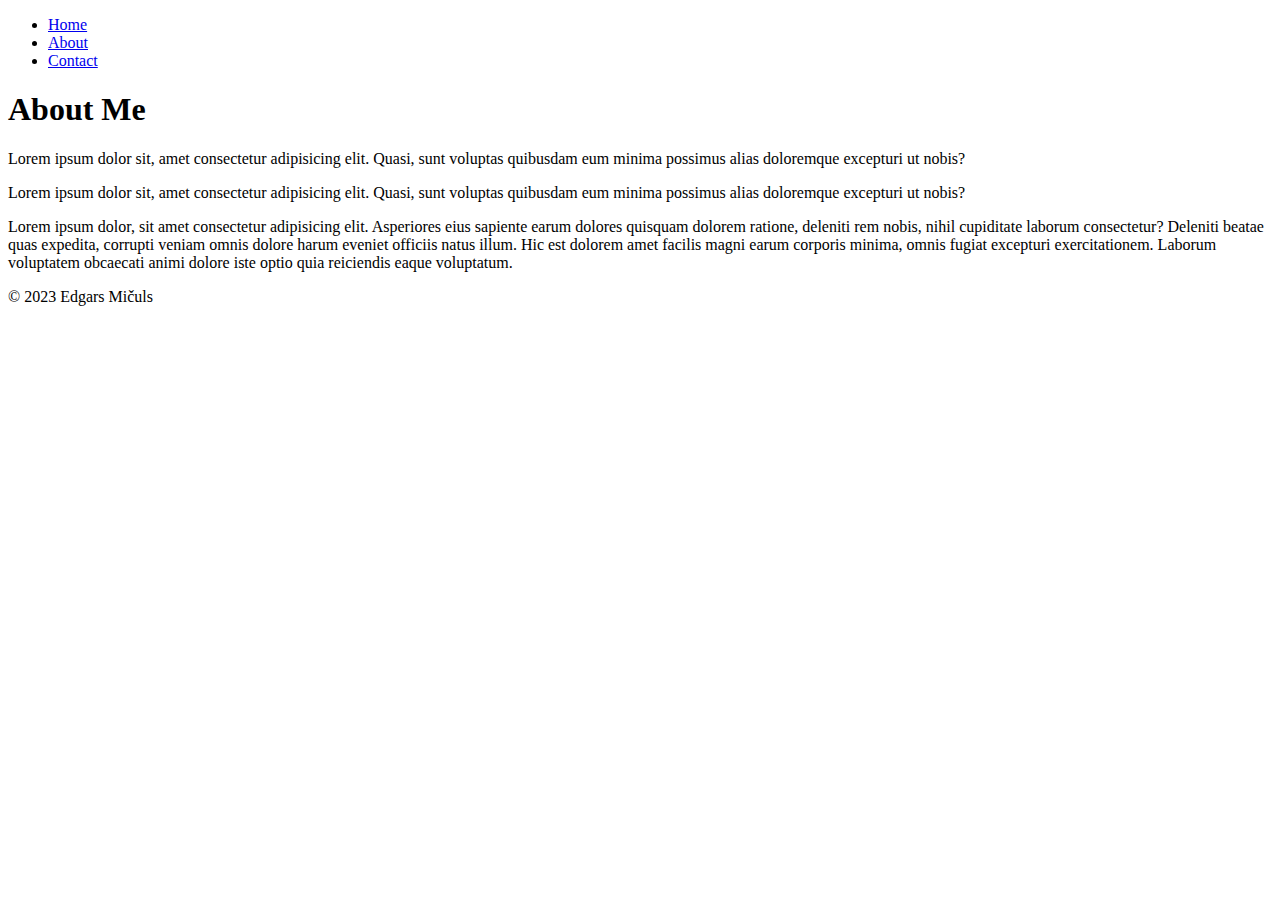
==== about.html @ 7ff41db7 "Initial commit" ====
<!DOCTYPE html>
<html lang="en">

<head>
    <meta charset="UTF-8" />
    <meta http-equiv="X-UA-Compatible" content="IE=edge" />
    <meta name="viewport" content="width=device-width, initial-scale=1.0" />
    <title>Portfolio</title>
</head>

<body>
    <header>
        <nav>
            <ul>
                <li><a href="index.html">Home</a></li>
                <li><a href="about.html">About</a></li>
                <li><a href="contact.html">Contact</a></li>
            </ul>
        </nav>
    </header>
    <main>
        <h1>About Me</h1>
        <p>Lorem ipsum dolor sit, amet consectetur adipisicing elit. Quasi, sunt voluptas quibusdam eum minima possimus
            alias doloremque excepturi ut nobis?</p>
        <p>Lorem ipsum dolor sit, amet consectetur adipisicing elit. Quasi, sunt voluptas quibusdam eum minima possimus
            alias doloremque excepturi ut nobis?</p>
        <p>Lorem ipsum dolor, sit amet consectetur adipisicing elit. Asperiores eius sapiente earum dolores quisquam
            dolorem ratione, deleniti rem nobis, nihil cupiditate laborum consectetur? Deleniti beatae quas expedita,
            corrupti veniam omnis dolore harum eveniet officiis natus illum. Hic est dolorem amet facilis magni earum
            corporis minima, omnis fugiat excepturi exercitationem. Laborum voluptatem obcaecati animi dolore iste optio
            quia reiciendis eaque voluptatum.</p>
    </main>
    <footer>© 2023 Edgars Mičuls</footer>
</body>

</html>
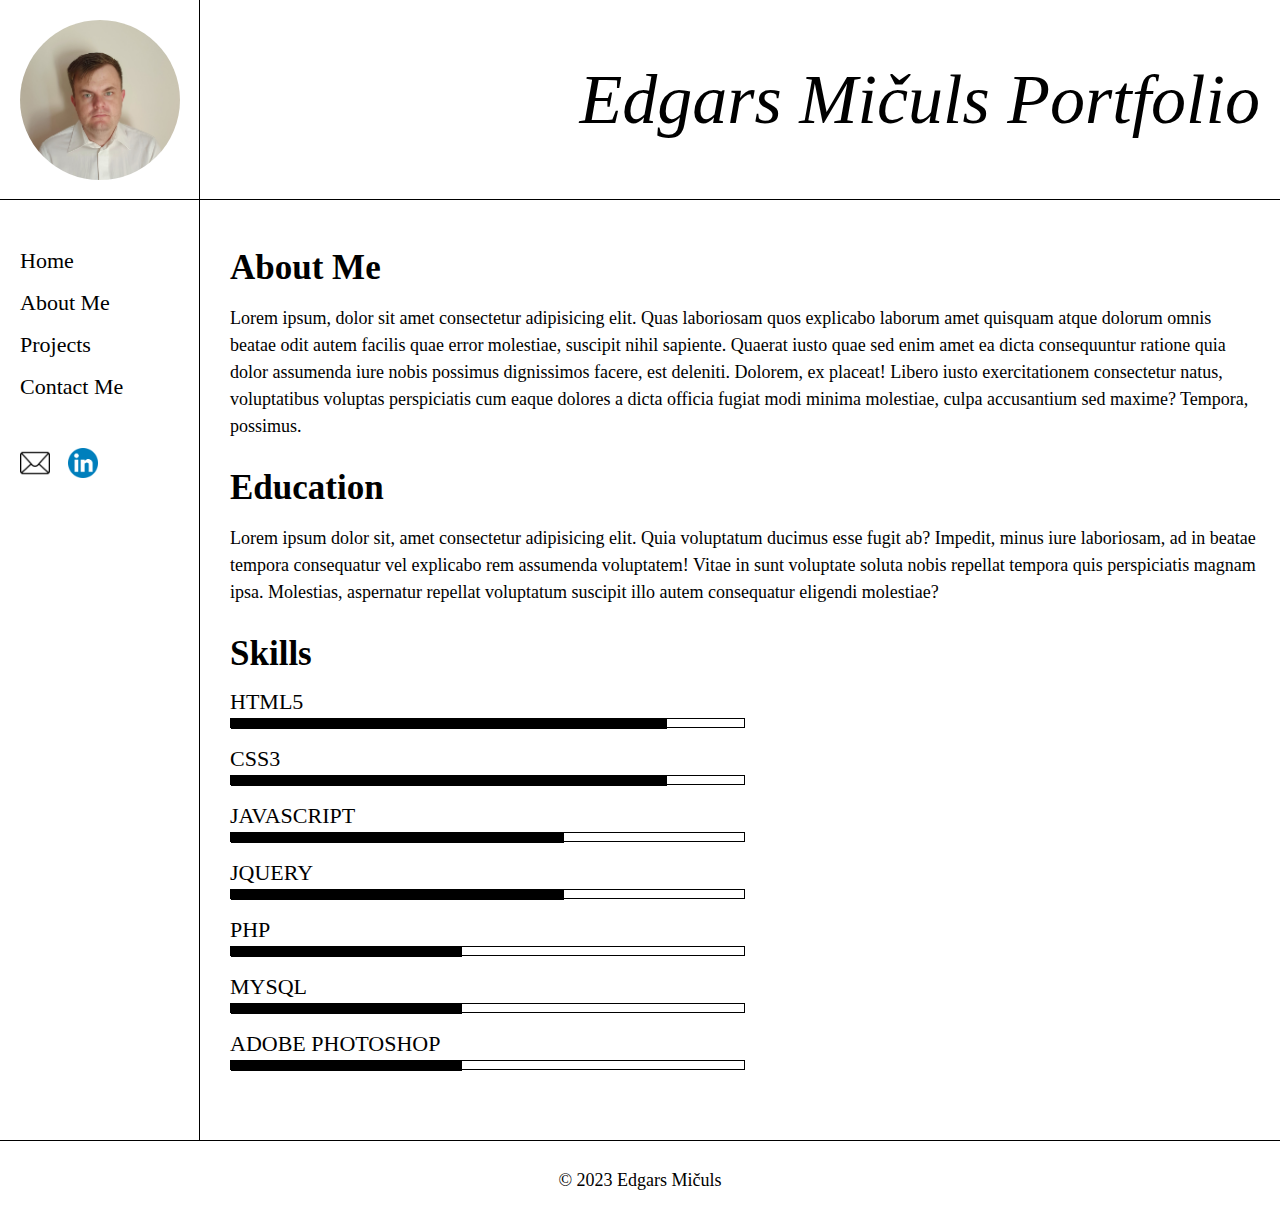
==== commit 2b1da9cd: "Added final changes" ====
--- a/about.html
+++ b/about.html
@@ -5,32 +5,108 @@
     <meta charset="UTF-8" />
     <meta http-equiv="X-UA-Compatible" content="IE=edge" />
     <meta name="viewport" content="width=device-width, initial-scale=1.0" />
+    <link rel="stylesheet" href="styles.css">
     <title>Portfolio</title>
 </head>
 
 <body>
     <header>
-        <nav>
-            <ul>
-                <li><a href="index.html">Home</a></li>
-                <li><a href="about.html">About</a></li>
-                <li><a href="contact.html">Contact</a></li>
-            </ul>
-        </nav>
+        <div class="wrapper">
+            <section class="square">
+                <img src="media/pic.jpg" alt="Edgars Miculs" />
+            </section>
+            <section class="side">
+                <h1>Edgars Mičuls Portfolio</h1>
+            </section>
+        </div>
     </header>
     <main>
-        <h1>About Me</h1>
-        <p>Lorem ipsum dolor sit, amet consectetur adipisicing elit. Quasi, sunt voluptas quibusdam eum minima possimus
-            alias doloremque excepturi ut nobis?</p>
-        <p>Lorem ipsum dolor sit, amet consectetur adipisicing elit. Quasi, sunt voluptas quibusdam eum minima possimus
-            alias doloremque excepturi ut nobis?</p>
-        <p>Lorem ipsum dolor, sit amet consectetur adipisicing elit. Asperiores eius sapiente earum dolores quisquam
-            dolorem ratione, deleniti rem nobis, nihil cupiditate laborum consectetur? Deleniti beatae quas expedita,
-            corrupti veniam omnis dolore harum eveniet officiis natus illum. Hic est dolorem amet facilis magni earum
-            corporis minima, omnis fugiat excepturi exercitationem. Laborum voluptatem obcaecati animi dolore iste optio
-            quia reiciendis eaque voluptatum.</p>
+        <div class="wrapper">
+            <aside>
+                <nav>
+                    <ul>
+                        <li><a href="index.html">Home</a></li>
+                        <li><a href="about.html">About Me</a></li>
+                        <li><a href="projects.html">Projects</a></li>
+                        <li><a href="contact.html">Contact Me</a></li>
+                    </ul>
+                </nav>
+                <section class="socials">
+                    <a href="mailto:edgars.miculs@gmail.com"><img src="media/mail.png" alt="Email"></a>
+                    &nbsp; &nbsp; &nbsp;
+                    <a target="_blank"
+                        href="https://www.linkedin.com/in/edgars-mi%C4%8Duls-496b9510a/?originalSubdomain=lv"><img
+                            src="media/linkedin2.png" alt="Linkedin"></a>
+                </section>
+            </aside>
+            <section class="content">
+                <h2>About Me</h2>
+                <p>Lorem ipsum, dolor sit amet consectetur adipisicing elit. Quas laboriosam
+                    quos explicabo laborum amet quisquam atque dolorum omnis beatae odit autem facilis quae error
+                    molestiae, suscipit nihil sapiente. Quaerat iusto quae sed enim amet ea dicta consequuntur ratione
+                    quia dolor assumenda iure nobis possimus dignissimos facere, est deleniti. Dolorem, ex placeat!
+                    Libero iusto exercitationem consectetur natus, voluptatibus voluptas perspiciatis cum eaque dolores
+                    a dicta officia fugiat modi minima molestiae, culpa accusantium sed maxime? Tempora, possimus. </p>
+
+                <br /><br /><br />
+                <h2>Education</h2>
+                <p>Lorem ipsum dolor sit, amet consectetur adipisicing elit. Quia voluptatum ducimus esse fugit ab?
+                    Impedit, minus iure laboriosam, ad in beatae tempora consequatur vel explicabo rem assumenda
+                    voluptatem! Vitae in sunt voluptate soluta nobis repellat tempora quis perspiciatis magnam ipsa.
+                    Molestias, aspernatur repellat voluptatum suscipit illo autem consequatur eligendi molestiae?</p>
+
+                <br /><br /><br />
+                <h2>Skills</h2>
+                <section class="skill-box">
+                    <div class="name">HTML5</div>
+                    <div class="line">
+                        <div class="inner-line inner-line85"></div>
+                    </div>
+                </section>
+                <section class="skill-box">
+                    <div class="name">CSS3</div>
+                    <div class="line">
+                        <div class="inner-line inner-line85"></div>
+                    </div>
+                </section>
+                <section class="skill-box">
+                    <div class="name">JavaScript</div>
+                    <div class="line">
+                        <div class="inner-line inner-line65"></div>
+                    </div>
+                </section>
+                <section class="skill-box">
+                    <div class="name">jQuery</div>
+                    <div class="line">
+                        <div class="inner-line inner-line65"></div>
+                    </div>
+                </section>
+                <section class="skill-box">
+                    <div class="name">PHP</div>
+                    <div class="line">
+                        <div class="inner-line inner-line45"></div>
+                    </div>
+                </section>
+                <section class="skill-box">
+                    <div class="name">MySql</div>
+                    <div class="line">
+                        <div class="inner-line inner-line45"></div>
+                    </div>
+                </section>
+                <section class="skill-box">
+                    <div class="name">Adobe Photoshop</div>
+                    <div class="line">
+                        <div class="inner-line inner-line45"></div>
+                    </div>
+                </section>
+            </section>
+        </div>
     </main>
-    <footer>© 2023 Edgars Mičuls</footer>
+    <footer>
+        <div class="wrapper">
+            © 2023 Edgars Mičuls
+        </div>
+    </footer>
 </body>
 
 </html>--- a/styles.css
+++ b/styles.css
@@ -0,0 +1,537 @@
+/* CSS RESET -------------------------------------------------------------------------*/
+/* html5doctor.com Reset v1.6.1 (http://html5doctor.com/html-5-reset-stylesheet/) - http://cssreset.com */
+html,
+body,
+div,
+span,
+object,
+iframe,
+h1,
+h2,
+h3,
+h4,
+h5,
+h6,
+p,
+blockquote,
+pre,
+abbr,
+address,
+cite,
+code,
+del,
+dfn,
+em,
+img,
+ins,
+kbd,
+q,
+samp,
+small,
+strong,
+sub,
+sup,
+var,
+b,
+i,
+dl,
+dt,
+dd,
+ol,
+ul,
+li,
+fieldset,
+form,
+label,
+legend,
+table,
+caption,
+tbody,
+tfoot,
+thead,
+tr,
+th,
+td,
+article,
+aside,
+canvas,
+details,
+figcaption,
+figure,
+footer,
+header,
+hgroup,
+menu,
+nav,
+section,
+summary,
+time,
+mark,
+audio,
+video {
+    margin: 0;
+    padding: 0;
+    border: 0;
+    outline: 0;
+    font-size: 100%;
+    vertical-align: baseline;
+    background: transparent
+}
+
+body {
+    line-height: 1
+}
+
+article,
+aside,
+details,
+figcaption,
+figure,
+footer,
+header,
+hgroup,
+menu,
+nav,
+section {
+    display: block
+}
+
+nav ul {
+    list-style: none
+}
+
+blockquote,
+q {
+    quotes: none
+}
+
+blockquote:before,
+blockquote:after,
+q:before,
+q:after {
+    content: none
+}
+
+a {
+    margin: 0;
+    padding: 0;
+    font-size: 100%;
+    vertical-align: baseline;
+    background: transparent
+}
+
+ins {
+    background-color: #ff9;
+    color: #000;
+    text-decoration: none
+}
+
+mark {
+    background-color: #ff9;
+    color: #000;
+    font-style: italic;
+    font-weight: bold
+}
+
+del {
+    text-decoration: line-through
+}
+
+abbr[title],
+dfn[title] {
+    border-bottom: 1px dotted;
+    cursor: help
+}
+
+table {
+    border-collapse: collapse;
+    border-spacing: 0
+}
+
+hr {
+    display: block;
+    height: 1px;
+    border: 0;
+    border-top: 1px solid #ccc;
+    margin: 1em 0;
+    padding: 0
+}
+
+input,
+select {
+    vertical-align: middle
+}
+
+/* GLOBAL STYLES */
+
+html {
+    font-size: 62.5%;
+}
+
+* {
+    -webkit-box-sizing: border-box;
+    -moz-box-sizing: border-box;
+    box-sizing: border-box;
+}
+
+input[type=text],
+textarea {
+    -webkit-appearance: none;
+    border-radius: 0;
+    font-family: 'Jost', sans-serif;
+    font-size: 1.6rem;
+    outline: none;
+}
+
+input {
+    font-size: 1.6rem;
+}
+
+main {
+    display: block;
+    position: relative;
+    z-index: 5400;
+}
+
+.wrapper {
+    width: 100%;
+    max-width: 128rem;
+    position: relative;
+    margin: auto;
+    z-index: 150;
+}
+
+/* HEADER STYLES */
+header {
+    height: 20rem;
+}
+
+header .wrapper {
+    height: 20rem;
+    border-bottom: #000 solid 1px;
+    display: flex;
+    flex-wrap: wrap;
+    justify-content: flex-start;
+}
+
+header .square {
+    width: 20rem;
+    height: 20rem;
+    border-right: #000 solid 1px;
+}
+
+header .square img {
+    width: 16rem;
+    height: 16rem;
+    border-radius: 100%;
+    position: relative;
+    top: 2rem;
+    left: 2rem;
+}
+
+header .side {
+    height: 20rem;
+    width: calc(100% - 20rem);
+    display: flex;
+    justify-content: flex-end;
+    align-items: center;
+    font-size: 7rem;
+    font-style: italic
+}
+
+header .side h1 {
+    font-weight: 400;
+}
+
+/* MAIN STYLES */
+main .wrapper {
+    display: flex;
+    flex-wrap: wrap;
+    justify-content: flex-start;
+}
+
+main .wrapper aside {
+    width: 20rem;
+    border-right: #000 solid 1px;
+    min-height: calc(100vh - 27.9rem)
+}
+
+main .wrapper aside nav {
+    font-size: 2.2rem;
+    padding: 5rem 0 3rem 0
+}
+
+main .wrapper aside nav li {
+    padding-bottom: 2rem;
+    transition: all 0.2s ease-in;
+}
+
+main .wrapper aside nav li:hover {
+    transform: translateX(1.5rem);
+}
+
+main .wrapper aside nav li a {
+    text-decoration: none;
+    color: #000;
+}
+
+main .wrapper aside .socials img {
+    height: 3rem;
+    width: auto;
+}
+
+main .content {
+    width: calc(100% - 20rem);
+    padding: 5rem 0 5rem 3rem;
+}
+
+main .content h2 {
+    font-size: 3.5rem;
+    font-weight: 600;
+    padding-bottom: 2rem;
+}
+
+main .content p {
+    font-size: 1.8rem;
+    line-height: 1.5;
+}
+
+main .content .box-list {
+    display: flex;
+    flex-wrap: wrap;
+    justify-content: flex-start;
+    padding-top: 3rem;
+}
+
+main .content .box-list .box {
+    width: 25%;
+    height: 20rem;
+    text-align: center;
+    overflow: hidden;
+    position: relative;
+}
+
+main .content .box-list .box .inner {
+    width: 100%;
+    height: 100%;
+    position: relative;
+    display: flex;
+    align-items: center;
+    justify-content: center;
+}
+
+main .content .box-list .box .overlay {
+    position: absolute;
+    z-index: 50;
+    width: 100%;
+    height: 100%;
+    background-color: rgba(255, 255, 255, .85);
+    display: flex;
+    align-items: center;
+    justify-content: center;
+    font-size: 2.6rem;
+    color: #838282;
+    font-weight: 700;
+    left: -100%;
+    transition: all 0.2s ease-in
+}
+
+main .content .box-list .box:nth-child(2) .overlay {
+    font-size: 1.8rem;
+}
+
+main .content .box-list .box:hover .overlay {
+    left: 0;
+}
+
+main .content .box-list .box:nth-child(1) img {
+    height: 14rem;
+    width: auto;
+}
+
+main .content .box-list .box:nth-child(2) img,
+main .content .box-list .box:nth-child(3) img {
+    width: 80%;
+    height: auto;
+}
+
+main .content .box-list .box:nth-child(4) img {
+    height: 8rem;
+    width: auto;
+}
+
+main .content form {
+    margin-top: 2rem;
+}
+
+main .content form label {
+    font-size: 1.8rem;
+}
+
+main .content form input {
+    width: 33%;
+    height: 4rem;
+    border: #000 solid 1px;
+    border-radius: .7rem;
+    padding-left: 1.5rem;
+    margin-top: .7rem;
+}
+
+main .content form textarea {
+    margin-top: .7rem;
+    width: 33%;
+    padding: 1.5rem 0 0 1.5rem;
+}
+
+main .content form button {
+    width: 33%;
+    height: 4rem;
+    margin-top: 1rem;
+    border-radius: .7rem;
+}
+
+main .content .skill-box {
+    position: relative;
+    margin-bottom: 2rem;
+}
+
+main .content .skill-box .name {
+    font-size: 2.2rem;
+    text-transform: uppercase;
+}
+
+main .content .skill-box .line {
+    width: 50%;
+    border: #000 solid 1px;
+    height: 1rem;
+    margin-top: .5rem;
+    position: relative;
+}
+
+main .content .skill-box .line .inner-line {
+    position: absolute;
+    background-color: #000;
+    top: 0;
+    left: 0;
+    height: 1rem;
+    transition: all 0.5s ease-in
+}
+
+main .content .skill-box .line .inner-line85 {
+    width: 85%;
+}
+
+main .content .skill-box .line .inner-line65 {
+    width: 65%;
+}
+
+main .content .skill-box .line .inner-line45 {
+    width: 45%;
+}
+
+/* FOOTER STYLES */
+footer {
+    text-align: center;
+    font-size: 1.8rem;
+}
+
+footer .wrapper {
+    padding: 3rem 0;
+    border-top: #000 solid 1px;
+}
+
+@media screen and (max-width: 1300px) {
+
+    header .side h1,
+    main .content {
+        padding-right: 2rem;
+    }
+
+    main .wrapper aside nav li,
+    main .wrapper aside .socials {
+        padding-left: 2rem;
+    }
+}
+
+@media screen and (max-width: 1000px) {
+    header .side {
+        font-size: 5rem;
+    }
+
+    main .content .skill-box .line,
+    main .content form input,
+    main .content form textarea,
+    main .content form button {
+        width: 100%;
+    }
+
+    main .content .box-list .box {
+        width: 50%;
+    }
+}
+
+@media screen and (max-width: 760px) {
+
+    header,
+    header .wrapper,
+    header .side {
+        height: 10rem;
+    }
+
+    header .square {
+        height: 10rem;
+        width: 10rem;
+    }
+
+    header .square img {
+        width: 8rem;
+        height: 8rem;
+        top: 1rem;
+        left: 1rem;
+    }
+
+    header .side {
+        font-size: 2.6rem;
+        width: calc(100% - 10rem);
+    }
+
+    main .wrapper aside {
+        border-right: none;
+        min-height: auto;
+        width: 100%;
+    }
+
+    main .wrapper aside nav {
+        font-size: 1.6rem;
+        padding: 2.5rem 0;
+        display: flex;
+        flex-wrap: wrap;
+        justify-content: space-between
+    }
+
+    main .wrapper aside nav ul {
+        width: 100%;
+        padding: 0 2rem 0 0;
+    }
+
+    main .wrapper aside nav li {
+        display: inline;
+    }
+
+    main .wrapper aside .socials {
+        display: none;
+    }
+
+    main .content {
+        width: 100%;
+        padding: 2rem;
+    }
+
+    main .content h2 {
+        font-size: 3rem;
+    }
+
+    main .content .skill-box .name {
+        font-size: 2rem;
+    }
+}